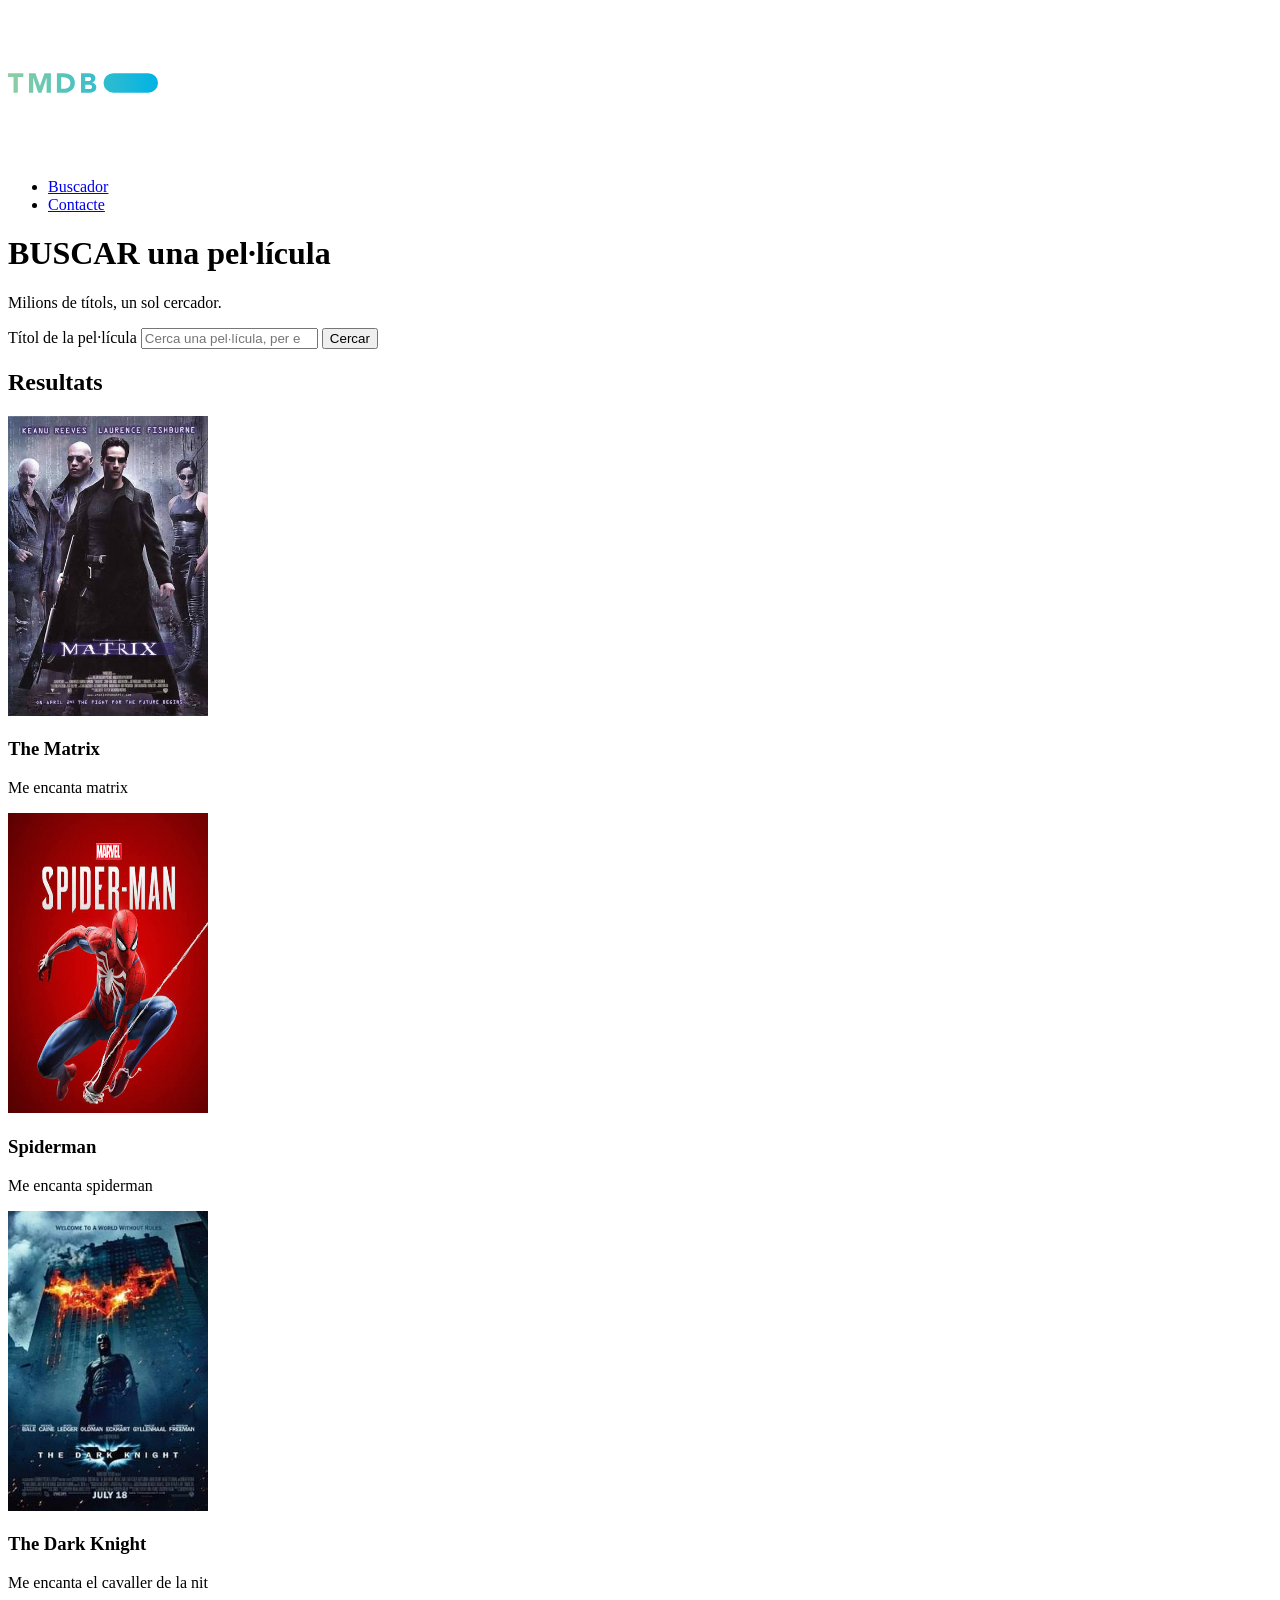
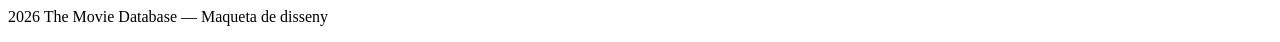
==== RA02/act 4/index.html @ 46c3d0ab "Añadir actividades RA02 Co-authored-by: Copilot <223556219+Copilot@users.noreply.github.com>" ====
<!DOCTYPE html>
<html lang="ca">
<head>
    <meta charset="UTF-8">
    <meta name="viewport" content="width=device-width, initial-scale=1.0">
    <meta name="description" content="Cercador de pel·lícules amb accés als resultats de TMDB: milions de títols, un sol cercador.">
    <title>Buscador de pel·lícules</title>
    <link rel="icon" href="palomitas-de-maiz.png" type="image/png">
</head>
<body>

<header>
    <a href="https://www.themoviedb.org/?language=ca">
        <img src="tmdb.svg" alt="Logotip de TMDB" width="150" height="150">
    </a>

    <nav>
        <ul>
            <li><a href="index.html">Buscador</a></li>
            <li><a href="contacte.html">Contacte</a></li>
        </ul>
    </nav>
</header>

<main>
    <h1>BUSCAR una pel·lícula</h1>
    <p>Milions de títols, un sol cercador.</p>

    <form method="get" action="https://www.themoviedb.org/search">
        <label for="searchInput">Títol de la pel·lícula</label>
        <input type="search" id="searchInput" name="query" placeholder="Cerca una pel·lícula, per exemple: 'The Matrix'" required>
        <button type="submit" id="searchButton">Cercar</button>
    </form>

    <section id="resultsContainer">
        <h2>Resultats</h2>

        <article>
            <img src="matrix.jpg" alt="The Matrix" width="200" height="300">
            <h3>The Matrix</h3>
            <p>Me encanta matrix</p>
        </article>

        <article>
            <img src="spiderman.jpg" alt="Spiderman" width="200" height="300">
            <h3>Spiderman</h3>
            <p>Me encanta spiderman</p>
        </article>

        <article>
            <img src="darknight.jpg" alt="The Dark Knight" width="200" height="300">
            <h3>The Dark Knight</h3>
            <p>Me encanta el cavaller de la nit</p>
        </article>
    </section>
</main>
<footer>
    <p> 2026 The Movie Database — Maqueta de disseny</p>
</footer>

</body>
</html>
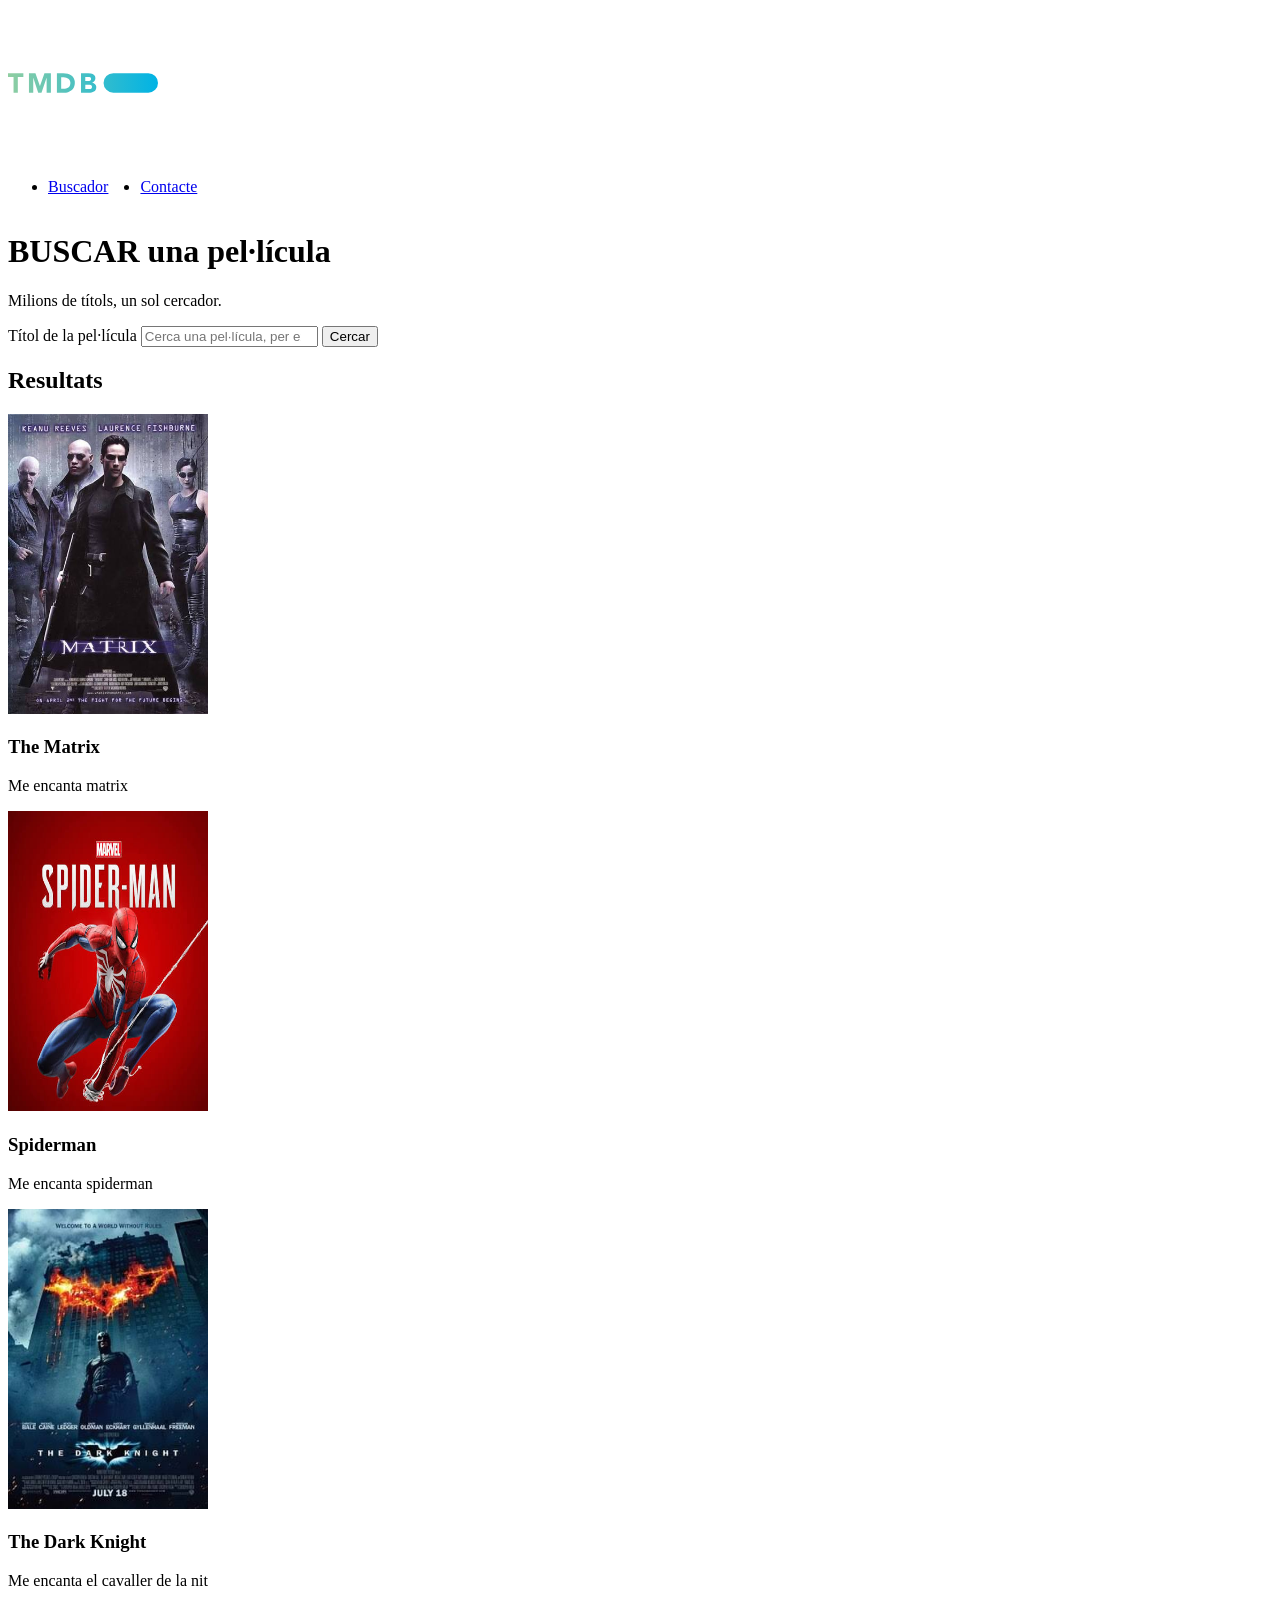
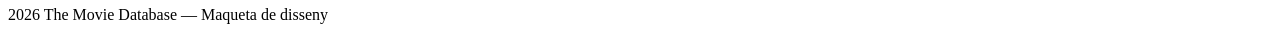
==== commit 4d1fb555: "Organizar imagenes y CSS de act4 Co-authored-by: Copilot <223556219+Copilot@users.noreply.github.com" ====
--- a/RA02/act 4/index.html
+++ b/RA02/act 4/index.html
@@ -5,7 +5,13 @@
     <meta name="viewport" content="width=device-width, initial-scale=1.0">
     <meta name="description" content="Cercador de pel·lícules amb accés als resultats de TMDB: milions de títols, un sol cercador.">
     <title>Buscador de pel·lícules</title>
-    <link rel="icon" href="palomitas-de-maiz.png" type="image/png">
+    <link rel="icon" href="images/palomitas-de-maiz.png" type="image/png">
+    <link rel="stylesheet" href="css/style.css">
+    <link rel="preconnect" href="https://fonts.googleapis.com">
+    <link rel="preconnect" href="https://fonts.gstatic.com" crossorigin>
+    <link href="https://fonts.googleapis.com/css2?family=Bebas+Neue&family=Work+Sans:ital,wght@0,100..900;1,100..900&display=swap"
+        rel="stylesheet">
+
 </head>
 <body>
 
@@ -36,19 +42,19 @@
         <h2>Resultats</h2>
 
         <article>
-            <img src="matrix.jpg" alt="The Matrix" width="200" height="300">
+            <img src="images/matrix.jpg" alt="The Matrix" width="200" height="300">
             <h3>The Matrix</h3>
             <p>Me encanta matrix</p>
         </article>
 
         <article>
-            <img src="spiderman.jpg" alt="Spiderman" width="200" height="300">
+            <img src="images/spiderman.jpg" alt="Spiderman" width="200" height="300">
             <h3>Spiderman</h3>
             <p>Me encanta spiderman</p>
         </article>
 
         <article>
-            <img src="darknight.jpg" alt="The Dark Knight" width="200" height="300">
+            <img src="images/darknight.jpg" alt="The Dark Knight" width="200" height="300">
             <h3>The Dark Knight</h3>
             <p>Me encanta el cavaller de la nit</p>
         </article>
--- a/RA02/act 4/css/style.css
+++ b/RA02/act 4/css/style.css
@@ -0,0 +1,12 @@
+/* ===== DISTRIBUCIÓ (codi donat, no el modifiqueu) ===== */
+nav { display: flex; justify-content: space-between; align-items: center; }
+nav ul { display: flex; gap: 32px; }
+.resultats { display: flex; gap: 24px; }
+.targeta { flex: 1; }
+
+
+/* ===== ELS VOSTRES ESTILS ===== */
+(...)
+
+
+/* style.css */
